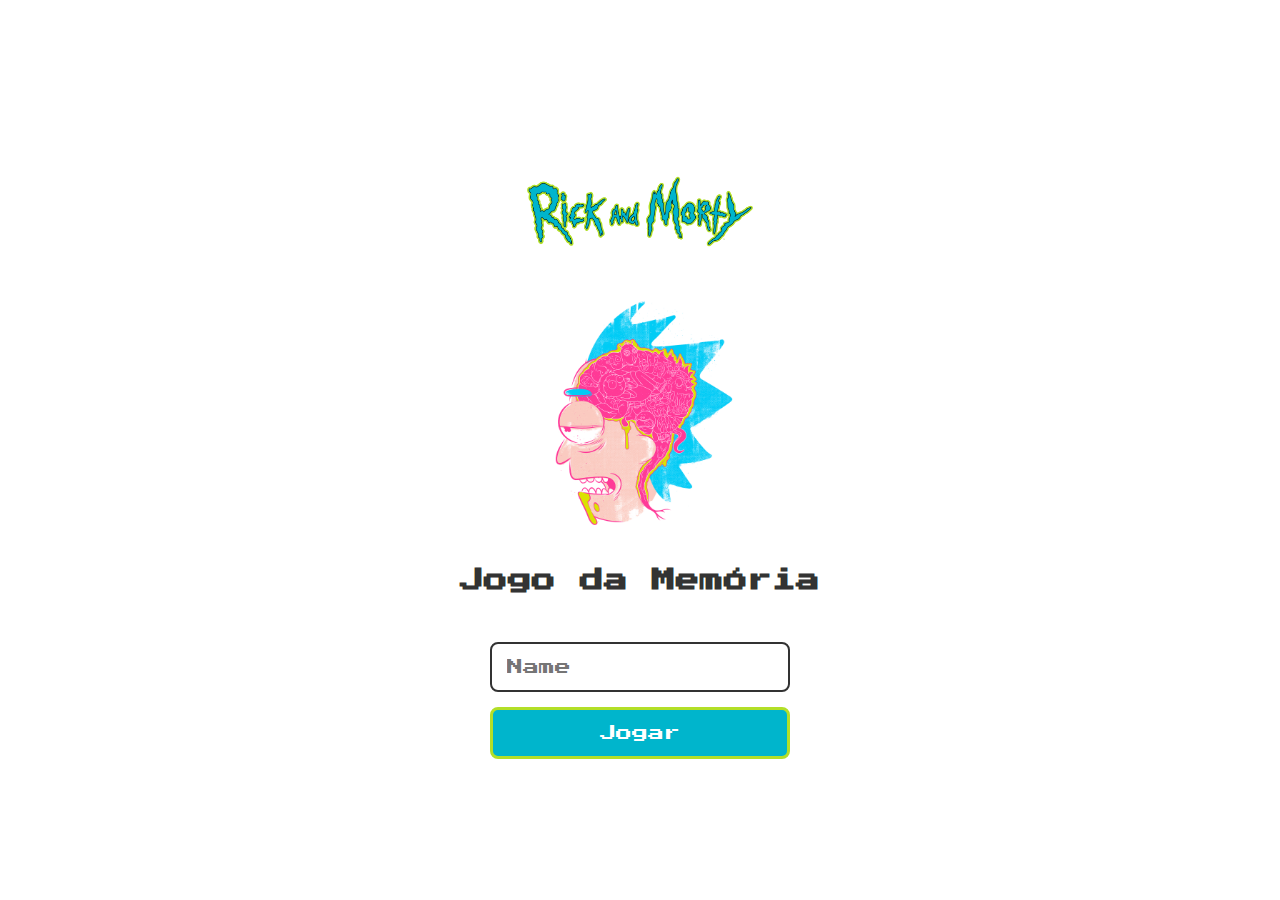
==== index.html @ 45eee9a6 "JogoMemoria-Hiperagames" ====
<!DOCTYPE html>
<html lang="en">

<head>
  <meta charset="UTF-8">
  <meta name="viewport" content="width=device-width, initial-scale=1.0">

  <link rel="stylesheet" href="./css/reset.css">
  <link rel="stylesheet" href="./css/login.css">

  <script defer src="./js/login.js"></script>
  <link rel="shortcut icon" href="./images/brain.png" type="image/x-icon">
  <title>HIPERAGAMES | Login</title>
</head>

<body>

  <form class="login-form">

    <div class="login__header">
      <img src="./images/logo.png" alt="logo">
      <img src="./images/cerebro.jpg" alt="brain icon">
      <h1>Jogo da Memória</h1>
    </div>

    <input type="text" placeholder="Name" class="login__input">
    <button type="submit" class="login__button">Jogar</button>

  </form>

</body>

</html>
---- css/login.css ----
.login-form {
    align-items: center;
    display: flex;
    flex-direction: column;
    height: 100vh;
    justify-content: center;
  }
  
  .login__header {
    align-items: center;
    display: flex;
    flex-direction: column;
    justify-content: center;
    margin-bottom: 50px;
  }
  
  .login__header img {
    width: 250px;
  }
  
  
  
  .login__header h1 {
    color: #333;
    font-size: 1.5em;
  }
  
  .login__input {
    border: 2px solid #333;
    border-radius: 8px;
    color: #333;
    font-size: 1em;
    margin-bottom: 15px;
    max-width: 300px;
    outline: none;
    padding: 15px;
    width: 100%;
  }
  
  .login__button {
    background-color: #00b5cc;
    border: 3px solid #b2df28;
    border-radius: 8px;
    color: #fff;
    cursor: pointer;
    font-size: 1em;
    max-width: 300px;
    padding: 15px;
    width: 100%;
  }
  
  .login__button:disabled {
    background-color: #eee;
    border: 2px solid #969595;
    color: #aaa;
    cursor: auto;
  }
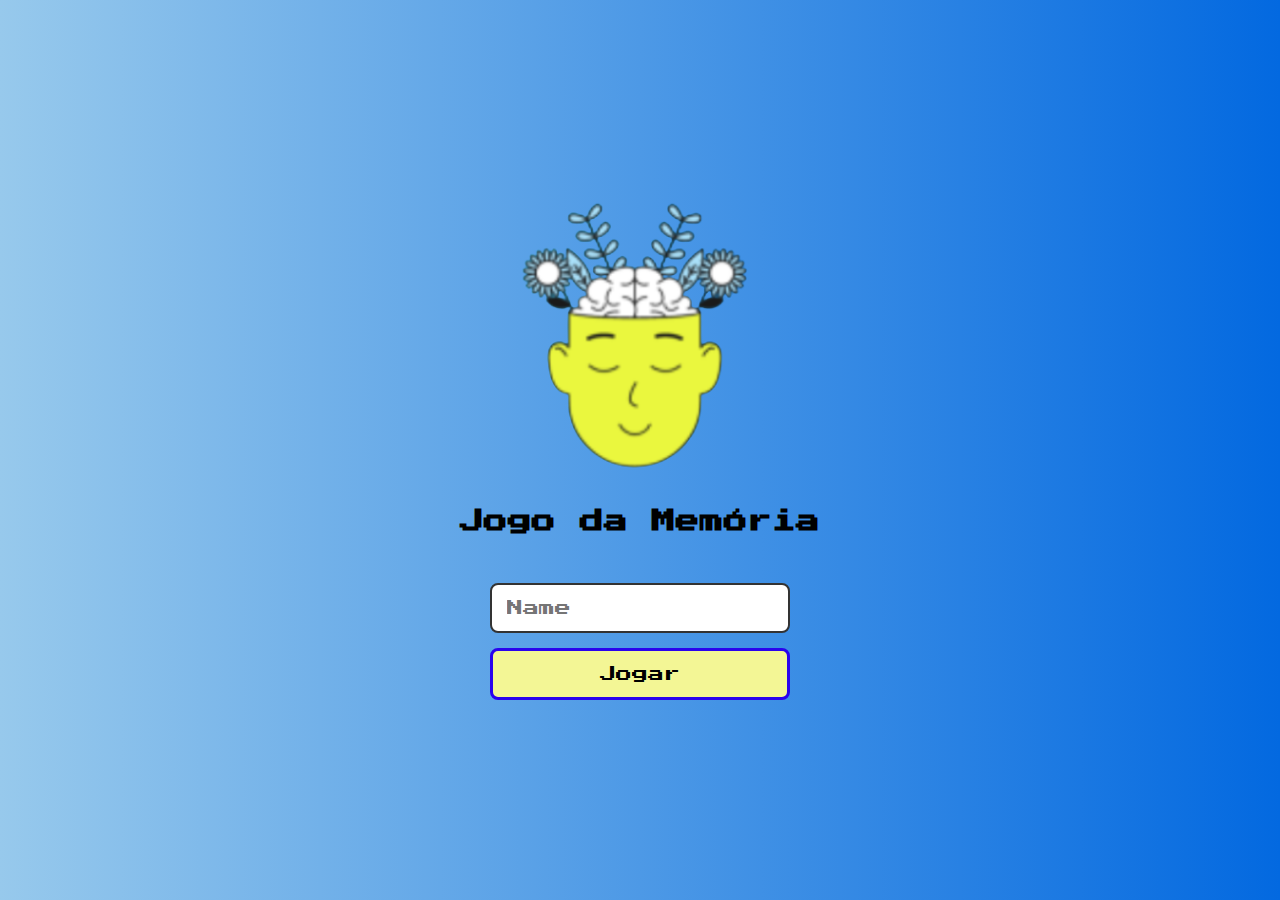
==== commit c36b72c0: "Modificação para o App HG" ====
--- a/index.html
+++ b/index.html
@@ -13,13 +13,12 @@
   <title>HIPERAGAMES | Login</title>
 </head>
 
-<body>
+<body class="corpo">
 
   <form class="login-form">
 
     <div class="login__header">
-      <img src="./images/logo.png" alt="logo">
-      <img src="./images/cerebro.jpg" alt="brain icon">
+      <img src="./images/caca.png" alt="brain icon">  <br><br>
       <h1>Jogo da Memória</h1>
     </div>
 
@@ -30,4 +29,15 @@
 
 </body>
 
+<style>
+
+  .corpo{
+    background: -webkit-linear-gradient(left, #97c9ec, #0369e0);
+    background: -moz-linear-gradient(left, #97c9ec, #0369e0);
+    background: -ms-linear-gradient(left, #97c9ec, #0369e0);
+    background: -o-linear-gradient(left, #97c9ec, #0369e0);
+    background: linear-gradient(to right, #97c9ec, #0369e0);;
+  }
+</style>
+
 </html>--- a/css/login.css
+++ b/css/login.css
@@ -21,7 +21,7 @@
   
   
   .login__header h1 {
-    color: #333;
+    color: #000000;
     font-size: 1.5em;
   }
   
@@ -38,10 +38,10 @@
   }
   
   .login__button {
-    background-color: #00b5cc;
-    border: 3px solid #b2df28;
+    background-color: #f3f695;
+    border: 3px solid #2a03ed;
     border-radius: 8px;
-    color: #fff;
+    color: #000000;
     cursor: pointer;
     font-size: 1em;
     max-width: 300px;
@@ -54,4 +54,6 @@
     border: 2px solid #969595;
     color: #aaa;
     cursor: auto;
-  }+  }
+
+ 